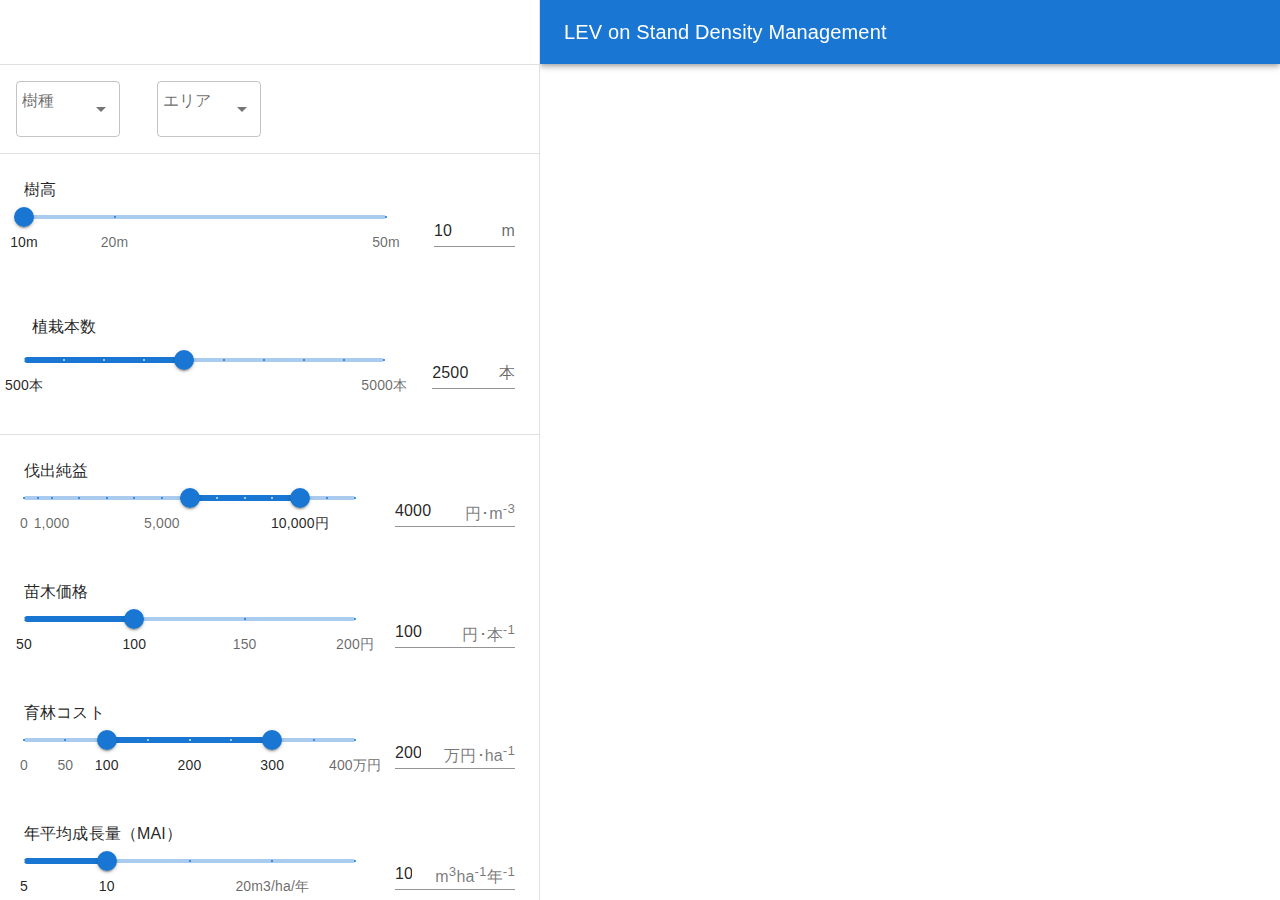
==== pod/LEVonSDM/index.html @ 728cfbd1 "LEVチャートを追加して全体フォルダ名を変更" ====
<!doctype html><html lang="en"><head><meta charset="utf-8"/><link rel="icon" href="./favicon.ico"/><meta name="viewport" content="width=device-width,initial-scale=1"/><meta name="theme-color" content="#000000"/><meta name="description" content="Web site created using create-react-app"/><link rel="apple-touch-icon" href="./logo192.png"/><link rel="manifest" href="./manifest.json"/><title>DC chart on web</title><link href="./static/css/main.6dea0f05.chunk.css" rel="stylesheet"></head><body><noscript>You need to enable JavaScript to run this app.</noscript><div id="root"></div><script>!function(e){function r(r){for(var n,i,a=r[0],c=r[1],l=r[2],s=0,p=[];s<a.length;s++)i=a[s],Object.prototype.hasOwnProperty.call(o,i)&&o[i]&&p.push(o[i][0]),o[i]=0;for(n in c)Object.prototype.hasOwnProperty.call(c,n)&&(e[n]=c[n]);for(f&&f(r);p.length;)p.shift()();return u.push.apply(u,l||[]),t()}function t(){for(var e,r=0;r<u.length;r++){for(var t=u[r],n=!0,a=1;a<t.length;a++){var c=t[a];0!==o[c]&&(n=!1)}n&&(u.splice(r--,1),e=i(i.s=t[0]))}return e}var n={},o={1:0},u=[];function i(r){if(n[r])return n[r].exports;var t=n[r]={i:r,l:!1,exports:{}};return e[r].call(t.exports,t,t.exports,i),t.l=!0,t.exports}i.e=function(e){var r=[],t=o[e];if(0!==t)if(t)r.push(t[2]);else{var n=new Promise((function(r,n){t=o[e]=[r,n]}));r.push(t[2]=n);var u,a=document.createElement("script");a.charset="utf-8",a.timeout=120,i.nc&&a.setAttribute("nonce",i.nc),a.src=function(e){return i.p+"static/js/"+({}[e]||e)+"."+{3:"ce670d3c"}[e]+".chunk.js"}(e);var c=new Error;u=function(r){a.onerror=a.onload=null,clearTimeout(l);var t=o[e];if(0!==t){if(t){var n=r&&("load"===r.type?"missing":r.type),u=r&&r.target&&r.target.src;c.message="Loading chunk "+e+" failed.\n("+n+": "+u+")",c.name="ChunkLoadError",c.type=n,c.request=u,t[1](c)}o[e]=void 0}};var l=setTimeout((function(){u({type:"timeout",target:a})}),12e4);a.onerror=a.onload=u,document.head.appendChild(a)}return Promise.all(r)},i.m=e,i.c=n,i.d=function(e,r,t){i.o(e,r)||Object.defineProperty(e,r,{enumerable:!0,get:t})},i.r=function(e){"undefined"!=typeof Symbol&&Symbol.toStringTag&&Object.defineProperty(e,Symbol.toStringTag,{value:"Module"}),Object.defineProperty(e,"__esModule",{value:!0})},i.t=function(e,r){if(1&r&&(e=i(e)),8&r)return e;if(4&r&&"object"==typeof e&&e&&e.__esModule)return e;var t=Object.create(null);if(i.r(t),Object.defineProperty(t,"default",{enumerable:!0,value:e}),2&r&&"string"!=typeof e)for(var n in e)i.d(t,n,function(r){return e[r]}.bind(null,n));return t},i.n=function(e){var r=e&&e.__esModule?function(){return e.default}:function(){return e};return i.d(r,"a",r),r},i.o=function(e,r){return Object.prototype.hasOwnProperty.call(e,r)},i.p="./",i.oe=function(e){throw console.error(e),e};var a=this.webpackJsonpLonSDeM=this.webpackJsonpLonSDeM||[],c=a.push.bind(a);a.push=r,a=a.slice();for(var l=0;l<a.length;l++)r(a[l]);var f=c;t()}([])</script><script src="./static/js/2.6c807a27.chunk.js"></script><script src="./static/js/main.72af3a9e.chunk.js"></script></body></html>
---- pod/LEVonSDM/static/css/main.6dea0f05.chunk.css ----
body{margin:0;font-family:-apple-system,BlinkMacSystemFont,"Segoe UI","Roboto","Oxygen","Ubuntu","Cantarell","Fira Sans","Droid Sans","Helvetica Neue",sans-serif;-webkit-font-smoothing:antialiased;-moz-osx-font-smoothing:grayscale}code{font-family:source-code-pro,Menlo,Monaco,Consolas,"Courier New",monospace}
/*# sourceMappingURL=main.6dea0f05.chunk.css.map */
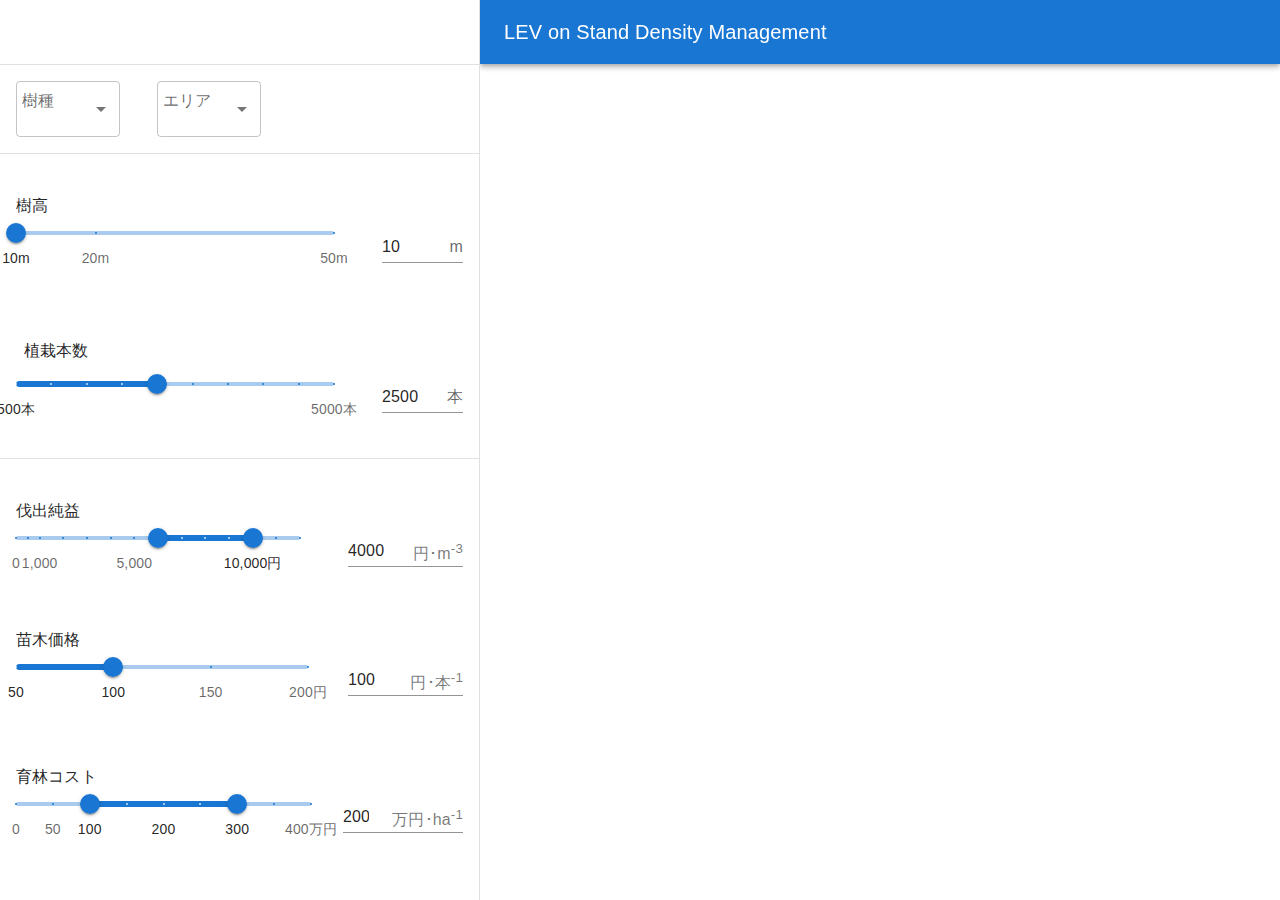
==== commit 6a6b0913: "responsive UI を調整" ====
--- a/pod/LEVonSDM/index.html
+++ b/pod/LEVonSDM/index.html
@@ -1 +1 @@
-<!doctype html><html lang="en"><head><meta charset="utf-8"/><link rel="icon" href="./favicon.ico"/><meta name="viewport" content="width=device-width,initial-scale=1"/><meta name="theme-color" content="#000000"/><meta name="description" content="Web site created using create-react-app"/><link rel="apple-touch-icon" href="./logo192.png"/><link rel="manifest" href="./manifest.json"/><title>DC chart on web</title><link href="./static/css/main.6dea0f05.chunk.css" rel="stylesheet"></head><body><noscript>You need to enable JavaScript to run this app.</noscript><div id="root"></div><script>!function(e){function r(r){for(var n,i,a=r[0],c=r[1],l=r[2],s=0,p=[];s<a.length;s++)i=a[s],Object.prototype.hasOwnProperty.call(o,i)&&o[i]&&p.push(o[i][0]),o[i]=0;for(n in c)Object.prototype.hasOwnProperty.call(c,n)&&(e[n]=c[n]);for(f&&f(r);p.length;)p.shift()();return u.push.apply(u,l||[]),t()}function t(){for(var e,r=0;r<u.length;r++){for(var t=u[r],n=!0,a=1;a<t.length;a++){var c=t[a];0!==o[c]&&(n=!1)}n&&(u.splice(r--,1),e=i(i.s=t[0]))}return e}var n={},o={1:0},u=[];function i(r){if(n[r])return n[r].exports;var t=n[r]={i:r,l:!1,exports:{}};return e[r].call(t.exports,t,t.exports,i),t.l=!0,t.exports}i.e=function(e){var r=[],t=o[e];if(0!==t)if(t)r.push(t[2]);else{var n=new Promise((function(r,n){t=o[e]=[r,n]}));r.push(t[2]=n);var u,a=document.createElement("script");a.charset="utf-8",a.timeout=120,i.nc&&a.setAttribute("nonce",i.nc),a.src=function(e){return i.p+"static/js/"+({}[e]||e)+"."+{3:"ce670d3c"}[e]+".chunk.js"}(e);var c=new Error;u=function(r){a.onerror=a.onload=null,clearTimeout(l);var t=o[e];if(0!==t){if(t){var n=r&&("load"===r.type?"missing":r.type),u=r&&r.target&&r.target.src;c.message="Loading chunk "+e+" failed.\n("+n+": "+u+")",c.name="ChunkLoadError",c.type=n,c.request=u,t[1](c)}o[e]=void 0}};var l=setTimeout((function(){u({type:"timeout",target:a})}),12e4);a.onerror=a.onload=u,document.head.appendChild(a)}return Promise.all(r)},i.m=e,i.c=n,i.d=function(e,r,t){i.o(e,r)||Object.defineProperty(e,r,{enumerable:!0,get:t})},i.r=function(e){"undefined"!=typeof Symbol&&Symbol.toStringTag&&Object.defineProperty(e,Symbol.toStringTag,{value:"Module"}),Object.defineProperty(e,"__esModule",{value:!0})},i.t=function(e,r){if(1&r&&(e=i(e)),8&r)return e;if(4&r&&"object"==typeof e&&e&&e.__esModule)return e;var t=Object.create(null);if(i.r(t),Object.defineProperty(t,"default",{enumerable:!0,value:e}),2&r&&"string"!=typeof e)for(var n in e)i.d(t,n,function(r){return e[r]}.bind(null,n));return t},i.n=function(e){var r=e&&e.__esModule?function(){return e.default}:function(){return e};return i.d(r,"a",r),r},i.o=function(e,r){return Object.prototype.hasOwnProperty.call(e,r)},i.p="./",i.oe=function(e){throw console.error(e),e};var a=this.webpackJsonpLonSDeM=this.webpackJsonpLonSDeM||[],c=a.push.bind(a);a.push=r,a=a.slice();for(var l=0;l<a.length;l++)r(a[l]);var f=c;t()}([])</script><script src="./static/js/2.6c807a27.chunk.js"></script><script src="./static/js/main.72af3a9e.chunk.js"></script></body></html>+<!doctype html><html lang="en"><head><meta charset="utf-8"/><link rel="icon" href="./favicon.ico"/><meta name="viewport" content="width=device-width,initial-scale=1"/><meta name="theme-color" content="#000000"/><meta name="description" content="Web site created using create-react-app"/><link rel="apple-touch-icon" href="./logo192.png"/><link rel="manifest" href="./manifest.json"/><title>DC chart on web</title><link href="./static/css/main.6dea0f05.chunk.css" rel="stylesheet"></head><body><noscript>You need to enable JavaScript to run this app.</noscript><div id="root"></div><script>!function(e){function r(r){for(var n,a,i=r[0],c=r[1],l=r[2],s=0,p=[];s<i.length;s++)a=i[s],Object.prototype.hasOwnProperty.call(o,a)&&o[a]&&p.push(o[a][0]),o[a]=0;for(n in c)Object.prototype.hasOwnProperty.call(c,n)&&(e[n]=c[n]);for(f&&f(r);p.length;)p.shift()();return u.push.apply(u,l||[]),t()}function t(){for(var e,r=0;r<u.length;r++){for(var t=u[r],n=!0,i=1;i<t.length;i++){var c=t[i];0!==o[c]&&(n=!1)}n&&(u.splice(r--,1),e=a(a.s=t[0]))}return e}var n={},o={1:0},u=[];function a(r){if(n[r])return n[r].exports;var t=n[r]={i:r,l:!1,exports:{}};return e[r].call(t.exports,t,t.exports,a),t.l=!0,t.exports}a.e=function(e){var r=[],t=o[e];if(0!==t)if(t)r.push(t[2]);else{var n=new Promise((function(r,n){t=o[e]=[r,n]}));r.push(t[2]=n);var u,i=document.createElement("script");i.charset="utf-8",i.timeout=120,a.nc&&i.setAttribute("nonce",a.nc),i.src=function(e){return a.p+"static/js/"+({}[e]||e)+"."+{3:"a569c5f3"}[e]+".chunk.js"}(e);var c=new Error;u=function(r){i.onerror=i.onload=null,clearTimeout(l);var t=o[e];if(0!==t){if(t){var n=r&&("load"===r.type?"missing":r.type),u=r&&r.target&&r.target.src;c.message="Loading chunk "+e+" failed.\n("+n+": "+u+")",c.name="ChunkLoadError",c.type=n,c.request=u,t[1](c)}o[e]=void 0}};var l=setTimeout((function(){u({type:"timeout",target:i})}),12e4);i.onerror=i.onload=u,document.head.appendChild(i)}return Promise.all(r)},a.m=e,a.c=n,a.d=function(e,r,t){a.o(e,r)||Object.defineProperty(e,r,{enumerable:!0,get:t})},a.r=function(e){"undefined"!=typeof Symbol&&Symbol.toStringTag&&Object.defineProperty(e,Symbol.toStringTag,{value:"Module"}),Object.defineProperty(e,"__esModule",{value:!0})},a.t=function(e,r){if(1&r&&(e=a(e)),8&r)return e;if(4&r&&"object"==typeof e&&e&&e.__esModule)return e;var t=Object.create(null);if(a.r(t),Object.defineProperty(t,"default",{enumerable:!0,value:e}),2&r&&"string"!=typeof e)for(var n in e)a.d(t,n,function(r){return e[r]}.bind(null,n));return t},a.n=function(e){var r=e&&e.__esModule?function(){return e.default}:function(){return e};return a.d(r,"a",r),r},a.o=function(e,r){return Object.prototype.hasOwnProperty.call(e,r)},a.p="./",a.oe=function(e){throw console.error(e),e};var i=this.webpackJsonpLonSDeM=this.webpackJsonpLonSDeM||[],c=i.push.bind(i);i.push=r,i=i.slice();for(var l=0;l<i.length;l++)r(i[l]);var f=c;t()}([])</script><script src="./static/js/2.4976a753.chunk.js"></script><script src="./static/js/main.1bbc76d2.chunk.js"></script></body></html>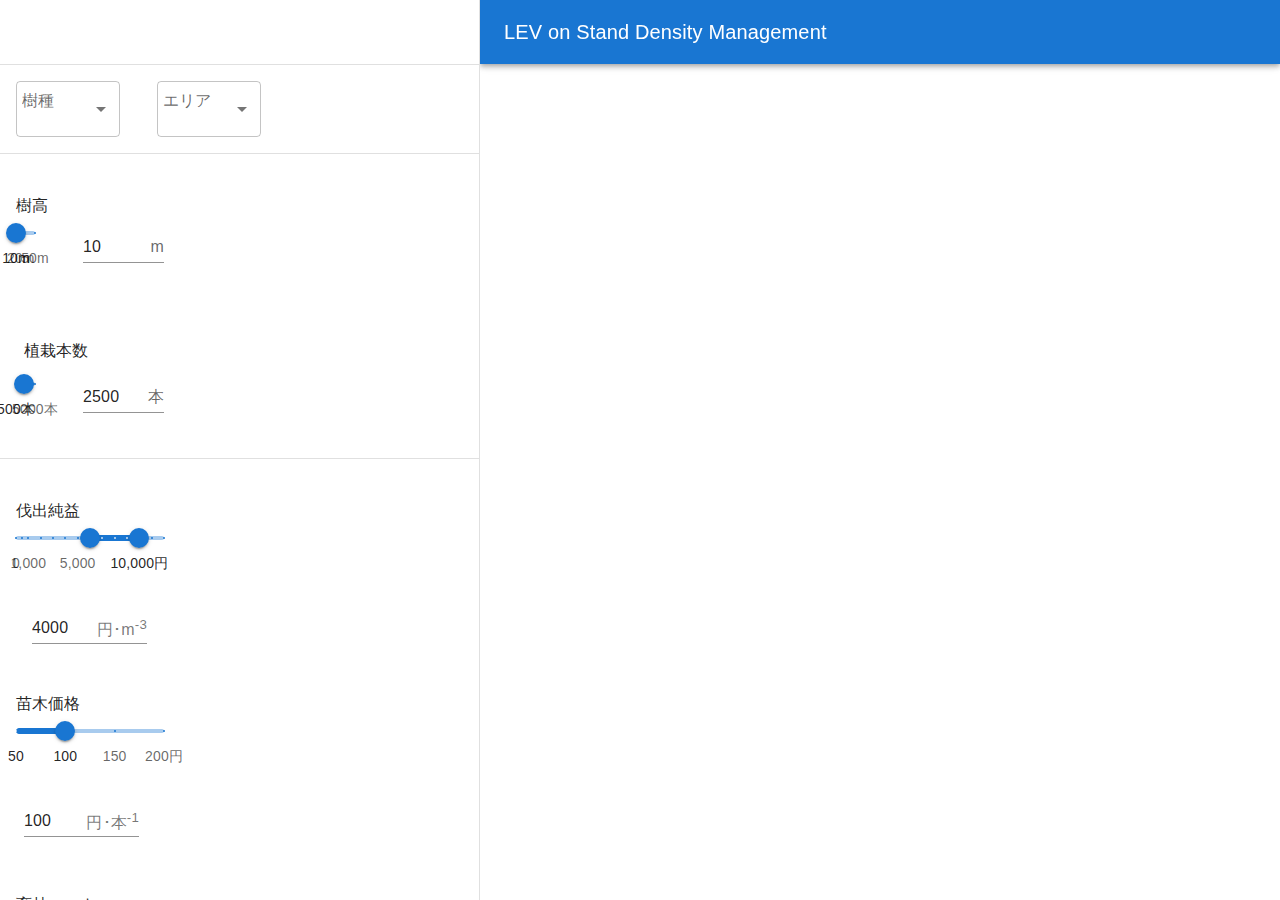
==== commit 07b0f107: "responsive UI 再調整" ====
--- a/pod/LEVonSDM/index.html
+++ b/pod/LEVonSDM/index.html
@@ -1 +1 @@
-<!doctype html><html lang="en"><head><meta charset="utf-8"/><link rel="icon" href="./favicon.ico"/><meta name="viewport" content="width=device-width,initial-scale=1"/><meta name="theme-color" content="#000000"/><meta name="description" content="Web site created using create-react-app"/><link rel="apple-touch-icon" href="./logo192.png"/><link rel="manifest" href="./manifest.json"/><title>DC chart on web</title><link href="./static/css/main.6dea0f05.chunk.css" rel="stylesheet"></head><body><noscript>You need to enable JavaScript to run this app.</noscript><div id="root"></div><script>!function(e){function r(r){for(var n,a,i=r[0],c=r[1],l=r[2],s=0,p=[];s<i.length;s++)a=i[s],Object.prototype.hasOwnProperty.call(o,a)&&o[a]&&p.push(o[a][0]),o[a]=0;for(n in c)Object.prototype.hasOwnProperty.call(c,n)&&(e[n]=c[n]);for(f&&f(r);p.length;)p.shift()();return u.push.apply(u,l||[]),t()}function t(){for(var e,r=0;r<u.length;r++){for(var t=u[r],n=!0,i=1;i<t.length;i++){var c=t[i];0!==o[c]&&(n=!1)}n&&(u.splice(r--,1),e=a(a.s=t[0]))}return e}var n={},o={1:0},u=[];function a(r){if(n[r])return n[r].exports;var t=n[r]={i:r,l:!1,exports:{}};return e[r].call(t.exports,t,t.exports,a),t.l=!0,t.exports}a.e=function(e){var r=[],t=o[e];if(0!==t)if(t)r.push(t[2]);else{var n=new Promise((function(r,n){t=o[e]=[r,n]}));r.push(t[2]=n);var u,i=document.createElement("script");i.charset="utf-8",i.timeout=120,a.nc&&i.setAttribute("nonce",a.nc),i.src=function(e){return a.p+"static/js/"+({}[e]||e)+"."+{3:"a569c5f3"}[e]+".chunk.js"}(e);var c=new Error;u=function(r){i.onerror=i.onload=null,clearTimeout(l);var t=o[e];if(0!==t){if(t){var n=r&&("load"===r.type?"missing":r.type),u=r&&r.target&&r.target.src;c.message="Loading chunk "+e+" failed.\n("+n+": "+u+")",c.name="ChunkLoadError",c.type=n,c.request=u,t[1](c)}o[e]=void 0}};var l=setTimeout((function(){u({type:"timeout",target:i})}),12e4);i.onerror=i.onload=u,document.head.appendChild(i)}return Promise.all(r)},a.m=e,a.c=n,a.d=function(e,r,t){a.o(e,r)||Object.defineProperty(e,r,{enumerable:!0,get:t})},a.r=function(e){"undefined"!=typeof Symbol&&Symbol.toStringTag&&Object.defineProperty(e,Symbol.toStringTag,{value:"Module"}),Object.defineProperty(e,"__esModule",{value:!0})},a.t=function(e,r){if(1&r&&(e=a(e)),8&r)return e;if(4&r&&"object"==typeof e&&e&&e.__esModule)return e;var t=Object.create(null);if(a.r(t),Object.defineProperty(t,"default",{enumerable:!0,value:e}),2&r&&"string"!=typeof e)for(var n in e)a.d(t,n,function(r){return e[r]}.bind(null,n));return t},a.n=function(e){var r=e&&e.__esModule?function(){return e.default}:function(){return e};return a.d(r,"a",r),r},a.o=function(e,r){return Object.prototype.hasOwnProperty.call(e,r)},a.p="./",a.oe=function(e){throw console.error(e),e};var i=this.webpackJsonpLonSDeM=this.webpackJsonpLonSDeM||[],c=i.push.bind(i);i.push=r,i=i.slice();for(var l=0;l<i.length;l++)r(i[l]);var f=c;t()}([])</script><script src="./static/js/2.4976a753.chunk.js"></script><script src="./static/js/main.1bbc76d2.chunk.js"></script></body></html>+<!doctype html><html lang="en"><head><meta charset="utf-8"/><link rel="icon" href="./favicon.ico"/><meta name="viewport" content="width=device-width,initial-scale=1"/><meta name="theme-color" content="#000000"/><meta name="description" content="Web site created using create-react-app"/><link rel="apple-touch-icon" href="./logo192.png"/><link rel="manifest" href="./manifest.json"/><title>DC chart on web</title><link href="./static/css/main.6dea0f05.chunk.css" rel="stylesheet"></head><body><noscript>You need to enable JavaScript to run this app.</noscript><div id="root"></div><script>!function(e){function r(r){for(var n,a,i=r[0],c=r[1],l=r[2],s=0,p=[];s<i.length;s++)a=i[s],Object.prototype.hasOwnProperty.call(o,a)&&o[a]&&p.push(o[a][0]),o[a]=0;for(n in c)Object.prototype.hasOwnProperty.call(c,n)&&(e[n]=c[n]);for(f&&f(r);p.length;)p.shift()();return u.push.apply(u,l||[]),t()}function t(){for(var e,r=0;r<u.length;r++){for(var t=u[r],n=!0,i=1;i<t.length;i++){var c=t[i];0!==o[c]&&(n=!1)}n&&(u.splice(r--,1),e=a(a.s=t[0]))}return e}var n={},o={1:0},u=[];function a(r){if(n[r])return n[r].exports;var t=n[r]={i:r,l:!1,exports:{}};return e[r].call(t.exports,t,t.exports,a),t.l=!0,t.exports}a.e=function(e){var r=[],t=o[e];if(0!==t)if(t)r.push(t[2]);else{var n=new Promise((function(r,n){t=o[e]=[r,n]}));r.push(t[2]=n);var u,i=document.createElement("script");i.charset="utf-8",i.timeout=120,a.nc&&i.setAttribute("nonce",a.nc),i.src=function(e){return a.p+"static/js/"+({}[e]||e)+"."+{3:"a569c5f3"}[e]+".chunk.js"}(e);var c=new Error;u=function(r){i.onerror=i.onload=null,clearTimeout(l);var t=o[e];if(0!==t){if(t){var n=r&&("load"===r.type?"missing":r.type),u=r&&r.target&&r.target.src;c.message="Loading chunk "+e+" failed.\n("+n+": "+u+")",c.name="ChunkLoadError",c.type=n,c.request=u,t[1](c)}o[e]=void 0}};var l=setTimeout((function(){u({type:"timeout",target:i})}),12e4);i.onerror=i.onload=u,document.head.appendChild(i)}return Promise.all(r)},a.m=e,a.c=n,a.d=function(e,r,t){a.o(e,r)||Object.defineProperty(e,r,{enumerable:!0,get:t})},a.r=function(e){"undefined"!=typeof Symbol&&Symbol.toStringTag&&Object.defineProperty(e,Symbol.toStringTag,{value:"Module"}),Object.defineProperty(e,"__esModule",{value:!0})},a.t=function(e,r){if(1&r&&(e=a(e)),8&r)return e;if(4&r&&"object"==typeof e&&e&&e.__esModule)return e;var t=Object.create(null);if(a.r(t),Object.defineProperty(t,"default",{enumerable:!0,value:e}),2&r&&"string"!=typeof e)for(var n in e)a.d(t,n,function(r){return e[r]}.bind(null,n));return t},a.n=function(e){var r=e&&e.__esModule?function(){return e.default}:function(){return e};return a.d(r,"a",r),r},a.o=function(e,r){return Object.prototype.hasOwnProperty.call(e,r)},a.p="./",a.oe=function(e){throw console.error(e),e};var i=this.webpackJsonpLonSDeM=this.webpackJsonpLonSDeM||[],c=i.push.bind(i);i.push=r,i=i.slice();for(var l=0;l<i.length;l++)r(i[l]);var f=c;t()}([])</script><script src="./static/js/2.4976a753.chunk.js"></script><script src="./static/js/main.7a96a6ad.chunk.js"></script></body></html>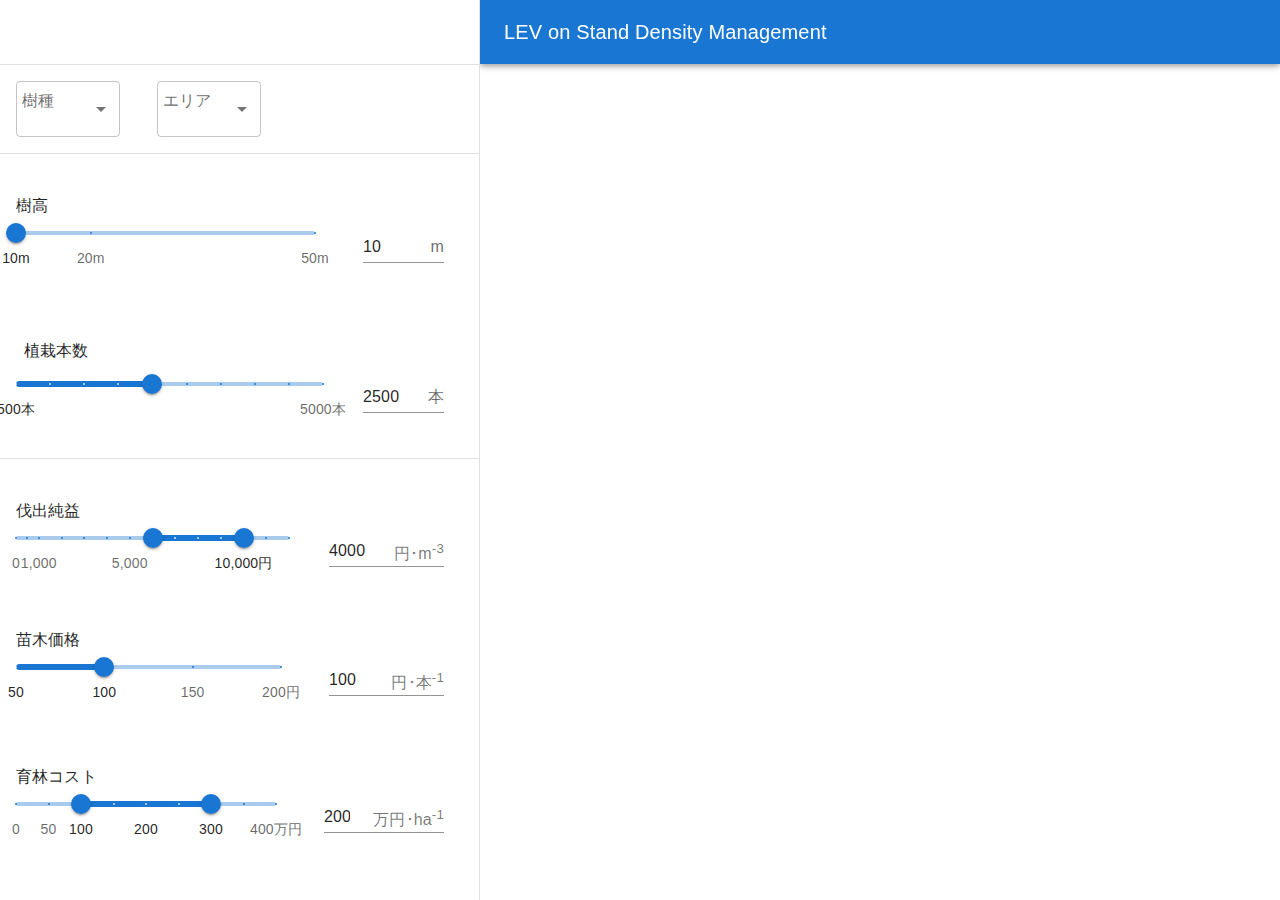
==== commit 03775bef: "responsive UI 再々調整" ====
--- a/pod/LEVonSDM/index.html
+++ b/pod/LEVonSDM/index.html
@@ -1 +1 @@
-<!doctype html><html lang="en"><head><meta charset="utf-8"/><link rel="icon" href="./favicon.ico"/><meta name="viewport" content="width=device-width,initial-scale=1"/><meta name="theme-color" content="#000000"/><meta name="description" content="Web site created using create-react-app"/><link rel="apple-touch-icon" href="./logo192.png"/><link rel="manifest" href="./manifest.json"/><title>DC chart on web</title><link href="./static/css/main.6dea0f05.chunk.css" rel="stylesheet"></head><body><noscript>You need to enable JavaScript to run this app.</noscript><div id="root"></div><script>!function(e){function r(r){for(var n,a,i=r[0],c=r[1],l=r[2],s=0,p=[];s<i.length;s++)a=i[s],Object.prototype.hasOwnProperty.call(o,a)&&o[a]&&p.push(o[a][0]),o[a]=0;for(n in c)Object.prototype.hasOwnProperty.call(c,n)&&(e[n]=c[n]);for(f&&f(r);p.length;)p.shift()();return u.push.apply(u,l||[]),t()}function t(){for(var e,r=0;r<u.length;r++){for(var t=u[r],n=!0,i=1;i<t.length;i++){var c=t[i];0!==o[c]&&(n=!1)}n&&(u.splice(r--,1),e=a(a.s=t[0]))}return e}var n={},o={1:0},u=[];function a(r){if(n[r])return n[r].exports;var t=n[r]={i:r,l:!1,exports:{}};return e[r].call(t.exports,t,t.exports,a),t.l=!0,t.exports}a.e=function(e){var r=[],t=o[e];if(0!==t)if(t)r.push(t[2]);else{var n=new Promise((function(r,n){t=o[e]=[r,n]}));r.push(t[2]=n);var u,i=document.createElement("script");i.charset="utf-8",i.timeout=120,a.nc&&i.setAttribute("nonce",a.nc),i.src=function(e){return a.p+"static/js/"+({}[e]||e)+"."+{3:"a569c5f3"}[e]+".chunk.js"}(e);var c=new Error;u=function(r){i.onerror=i.onload=null,clearTimeout(l);var t=o[e];if(0!==t){if(t){var n=r&&("load"===r.type?"missing":r.type),u=r&&r.target&&r.target.src;c.message="Loading chunk "+e+" failed.\n("+n+": "+u+")",c.name="ChunkLoadError",c.type=n,c.request=u,t[1](c)}o[e]=void 0}};var l=setTimeout((function(){u({type:"timeout",target:i})}),12e4);i.onerror=i.onload=u,document.head.appendChild(i)}return Promise.all(r)},a.m=e,a.c=n,a.d=function(e,r,t){a.o(e,r)||Object.defineProperty(e,r,{enumerable:!0,get:t})},a.r=function(e){"undefined"!=typeof Symbol&&Symbol.toStringTag&&Object.defineProperty(e,Symbol.toStringTag,{value:"Module"}),Object.defineProperty(e,"__esModule",{value:!0})},a.t=function(e,r){if(1&r&&(e=a(e)),8&r)return e;if(4&r&&"object"==typeof e&&e&&e.__esModule)return e;var t=Object.create(null);if(a.r(t),Object.defineProperty(t,"default",{enumerable:!0,value:e}),2&r&&"string"!=typeof e)for(var n in e)a.d(t,n,function(r){return e[r]}.bind(null,n));return t},a.n=function(e){var r=e&&e.__esModule?function(){return e.default}:function(){return e};return a.d(r,"a",r),r},a.o=function(e,r){return Object.prototype.hasOwnProperty.call(e,r)},a.p="./",a.oe=function(e){throw console.error(e),e};var i=this.webpackJsonpLonSDeM=this.webpackJsonpLonSDeM||[],c=i.push.bind(i);i.push=r,i=i.slice();for(var l=0;l<i.length;l++)r(i[l]);var f=c;t()}([])</script><script src="./static/js/2.4976a753.chunk.js"></script><script src="./static/js/main.7a96a6ad.chunk.js"></script></body></html>+<!doctype html><html lang="en"><head><meta charset="utf-8"/><link rel="icon" href="./favicon.ico"/><meta name="viewport" content="width=device-width,initial-scale=1"/><meta name="theme-color" content="#000000"/><meta name="description" content="Web site created using create-react-app"/><link rel="apple-touch-icon" href="./logo192.png"/><link rel="manifest" href="./manifest.json"/><title>DC chart on web</title><link href="./static/css/main.6dea0f05.chunk.css" rel="stylesheet"></head><body><noscript>You need to enable JavaScript to run this app.</noscript><div id="root"></div><script>!function(e){function r(r){for(var n,a,i=r[0],c=r[1],l=r[2],s=0,p=[];s<i.length;s++)a=i[s],Object.prototype.hasOwnProperty.call(o,a)&&o[a]&&p.push(o[a][0]),o[a]=0;for(n in c)Object.prototype.hasOwnProperty.call(c,n)&&(e[n]=c[n]);for(f&&f(r);p.length;)p.shift()();return u.push.apply(u,l||[]),t()}function t(){for(var e,r=0;r<u.length;r++){for(var t=u[r],n=!0,i=1;i<t.length;i++){var c=t[i];0!==o[c]&&(n=!1)}n&&(u.splice(r--,1),e=a(a.s=t[0]))}return e}var n={},o={1:0},u=[];function a(r){if(n[r])return n[r].exports;var t=n[r]={i:r,l:!1,exports:{}};return e[r].call(t.exports,t,t.exports,a),t.l=!0,t.exports}a.e=function(e){var r=[],t=o[e];if(0!==t)if(t)r.push(t[2]);else{var n=new Promise((function(r,n){t=o[e]=[r,n]}));r.push(t[2]=n);var u,i=document.createElement("script");i.charset="utf-8",i.timeout=120,a.nc&&i.setAttribute("nonce",a.nc),i.src=function(e){return a.p+"static/js/"+({}[e]||e)+"."+{3:"a569c5f3"}[e]+".chunk.js"}(e);var c=new Error;u=function(r){i.onerror=i.onload=null,clearTimeout(l);var t=o[e];if(0!==t){if(t){var n=r&&("load"===r.type?"missing":r.type),u=r&&r.target&&r.target.src;c.message="Loading chunk "+e+" failed.\n("+n+": "+u+")",c.name="ChunkLoadError",c.type=n,c.request=u,t[1](c)}o[e]=void 0}};var l=setTimeout((function(){u({type:"timeout",target:i})}),12e4);i.onerror=i.onload=u,document.head.appendChild(i)}return Promise.all(r)},a.m=e,a.c=n,a.d=function(e,r,t){a.o(e,r)||Object.defineProperty(e,r,{enumerable:!0,get:t})},a.r=function(e){"undefined"!=typeof Symbol&&Symbol.toStringTag&&Object.defineProperty(e,Symbol.toStringTag,{value:"Module"}),Object.defineProperty(e,"__esModule",{value:!0})},a.t=function(e,r){if(1&r&&(e=a(e)),8&r)return e;if(4&r&&"object"==typeof e&&e&&e.__esModule)return e;var t=Object.create(null);if(a.r(t),Object.defineProperty(t,"default",{enumerable:!0,value:e}),2&r&&"string"!=typeof e)for(var n in e)a.d(t,n,function(r){return e[r]}.bind(null,n));return t},a.n=function(e){var r=e&&e.__esModule?function(){return e.default}:function(){return e};return a.d(r,"a",r),r},a.o=function(e,r){return Object.prototype.hasOwnProperty.call(e,r)},a.p="./",a.oe=function(e){throw console.error(e),e};var i=this.webpackJsonpLonSDeM=this.webpackJsonpLonSDeM||[],c=i.push.bind(i);i.push=r,i=i.slice();for(var l=0;l<i.length;l++)r(i[l]);var f=c;t()}([])</script><script src="./static/js/2.4976a753.chunk.js"></script><script src="./static/js/main.55dce7c2.chunk.js"></script></body></html>